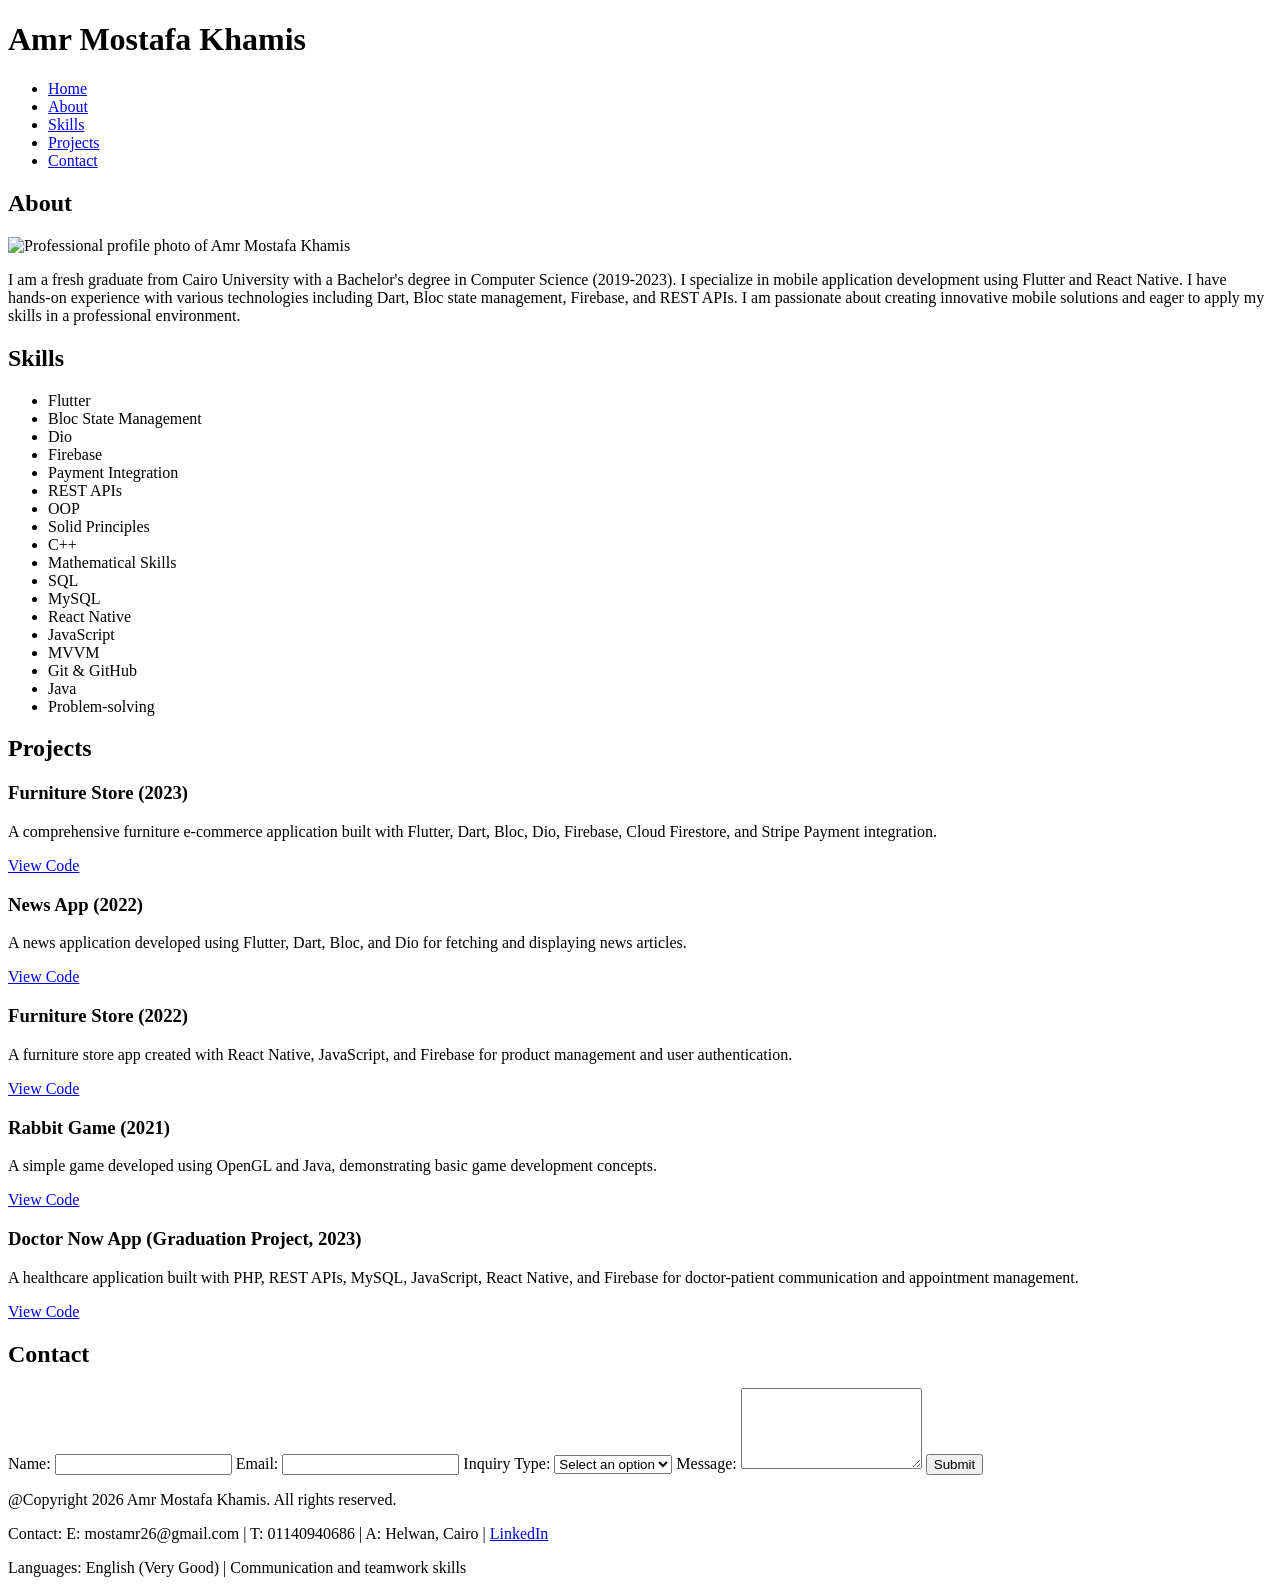
==== task1.html @ 51419b37 "first commit" ====
<!DOCTYPE html>
<html lang="en">
<head>
    <meta charset="UTF-8">
    <meta name="viewport" content="width=device-width, initial-scale=1.0">
    <title>Professional Developer Portfolio</title>
</head>
<body>
    <header>
        <h1>Amr Mostafa Khamis</h1>
    </header>

    <nav>
        <ul>
            <li><a href="#home">Home</a></li>
            <li><a href="#about">About</a></li>
            <li><a href="#skills">Skills</a></li>
            <li><a href="#projects">Projects</a></li>
            <li><a href="#contact">Contact</a></li>
        </ul>
    </nav>

    <main>
        <section id="about">
            <h2>About</h2>
            <img src="https://avatars.githubusercontent.com/u/96008085?v=4" alt="Professional profile photo of Amr Mostafa Khamis">
            <p>I am a fresh graduate from Cairo University with a Bachelor's degree in Computer Science (2019-2023). I specialize in mobile application development using Flutter and React Native. I have hands-on experience with various technologies including Dart, Bloc state management, Firebase, and REST APIs. I am passionate about creating innovative mobile solutions and eager to apply my skills in a professional environment.</p>
        </section>

        <section id="skills">
            <h2>Skills</h2>
            <ul>
                <li>Flutter</li>
                <li>Bloc State Management</li>
                <li>Dio</li>
                <li>Firebase</li>
                <li>Payment Integration</li>
                <li>REST APIs</li>
                <li>OOP</li>
                <li>Solid Principles</li>
                <li>C++</li>
                <li>Mathematical Skills</li>
                <li>SQL</li>
                <li>MySQL</li>
                <li>React Native</li>
                <li>JavaScript</li>
                <li>MVVM</li>
                <li>Git & GitHub</li>
                <li>Java</li>
                <li>Problem-solving</li>
            </ul>
        </section>

        <section id="projects">
            <h2>Projects</h2>
            <article>
                <h3>Furniture Store (2023)</h3>
                <p>A comprehensive furniture e-commerce application built with Flutter, Dart, Bloc, Dio, Firebase, Cloud Firestore, and Stripe Payment integration.</p>
                <a href="https://github.com/amrsheeka/FurnitureStoreFlutter" target="_blank">View Code</a>
            </article>

            <article>
                <h3>News App (2022)</h3>
                <p>A news application developed using Flutter, Dart, Bloc, and Dio for fetching and displaying news articles.</p>
                <a href="https://github.com/amrsheeka/news_app" target="_blank">View Code</a>
            </article>

            <article>
                <h3>Furniture Store (2022)</h3>
                <p>A furniture store app created with React Native, JavaScript, and Firebase for product management and user authentication.</p>
                <a href="https://github.com/Sasatayea/store" target="_blank">View Code</a>
            </article>

            <article>
                <h3>Rabbit Game (2021)</h3>
                <p>A simple game developed using OpenGL and Java, demonstrating basic game development concepts.</p>
                <a href="https://github.com/amrsheeka/rabbitg" target="_blank">View Code</a>
            </article>

            <article>
                <h3>Doctor Now App (Graduation Project, 2023)</h3>
                <p>A healthcare application built with PHP, REST APIs, MySQL, JavaScript, React Native, and Firebase for doctor-patient communication and appointment management.</p>
                <a href="https://github.com/amrsheeka/Doctor_Now" target="_blank">View Code</a>
            </article>
        </section>

        <section id="contact">
            <h2>Contact</h2>
            <form>
                <label for="name">Name:</label>
                <input type="text" id="name" name="name" required>

                <label for="email">Email:</label>
                <input type="email" id="email" name="email" required>

                <label for="inquiry">Inquiry Type:</label>
                <select id="inquiry" name="inquiry" required>
                    <option value="">Select an option</option>
                    <option value="hire">Hire</option>
                    <option value="general">General</option>
                    <option value="feedback">Feedback</option>
                </select>

                <label for="message">Message:</label>
                <textarea id="message" name="message" rows="5" required></textarea>

                <button type="submit">Submit</button>
            </form>
        </section>
    </main>

    <footer>
        <p>@Copyright 2026 Amr Mostafa Khamis. All rights reserved.</p>
        <p>Contact: E: mostamr26@gmail.com | T: 01140940686 | A: Helwan, Cairo | <a href="https://www.linkedin.com/in/amr-mostafa-b4666b37b/" target="_blank">LinkedIn</a></p>
        <p>Languages: English (Very Good) | Communication and teamwork skills</p>
    </footer>
</body>
</html>
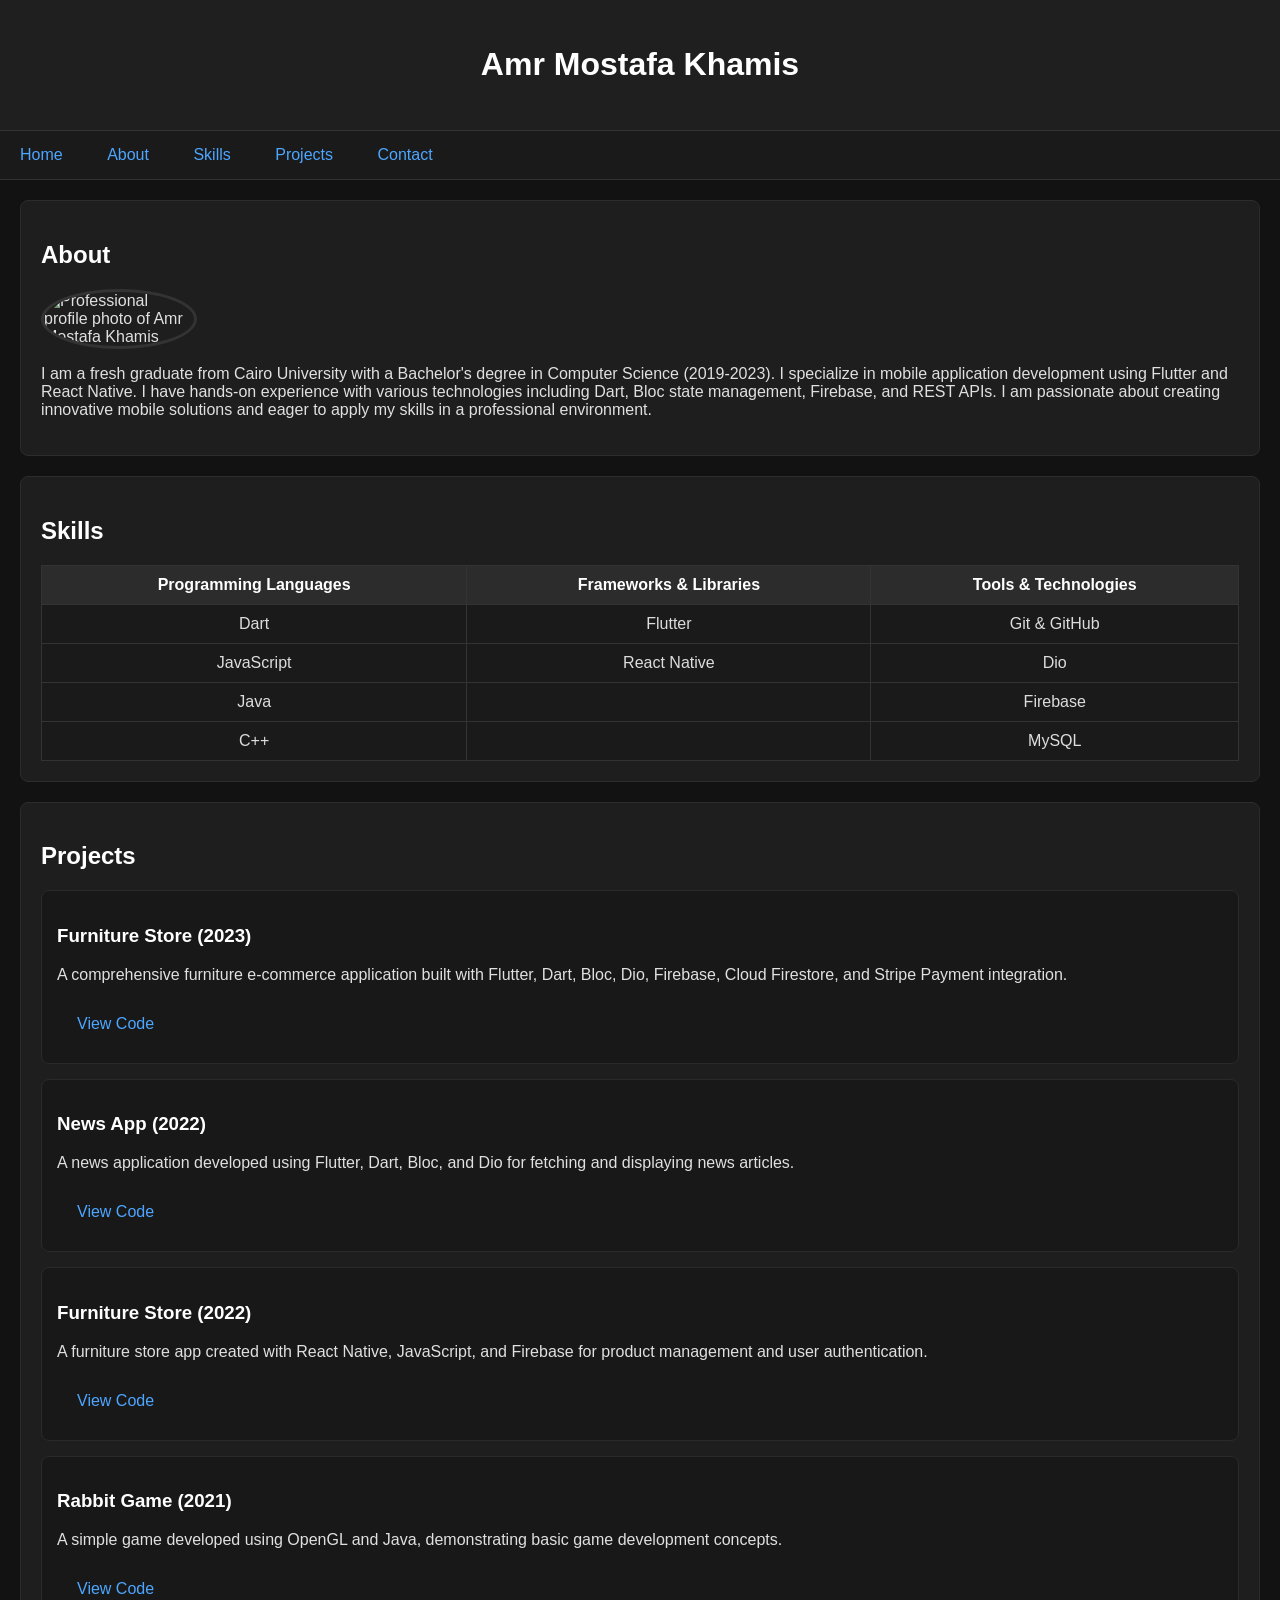
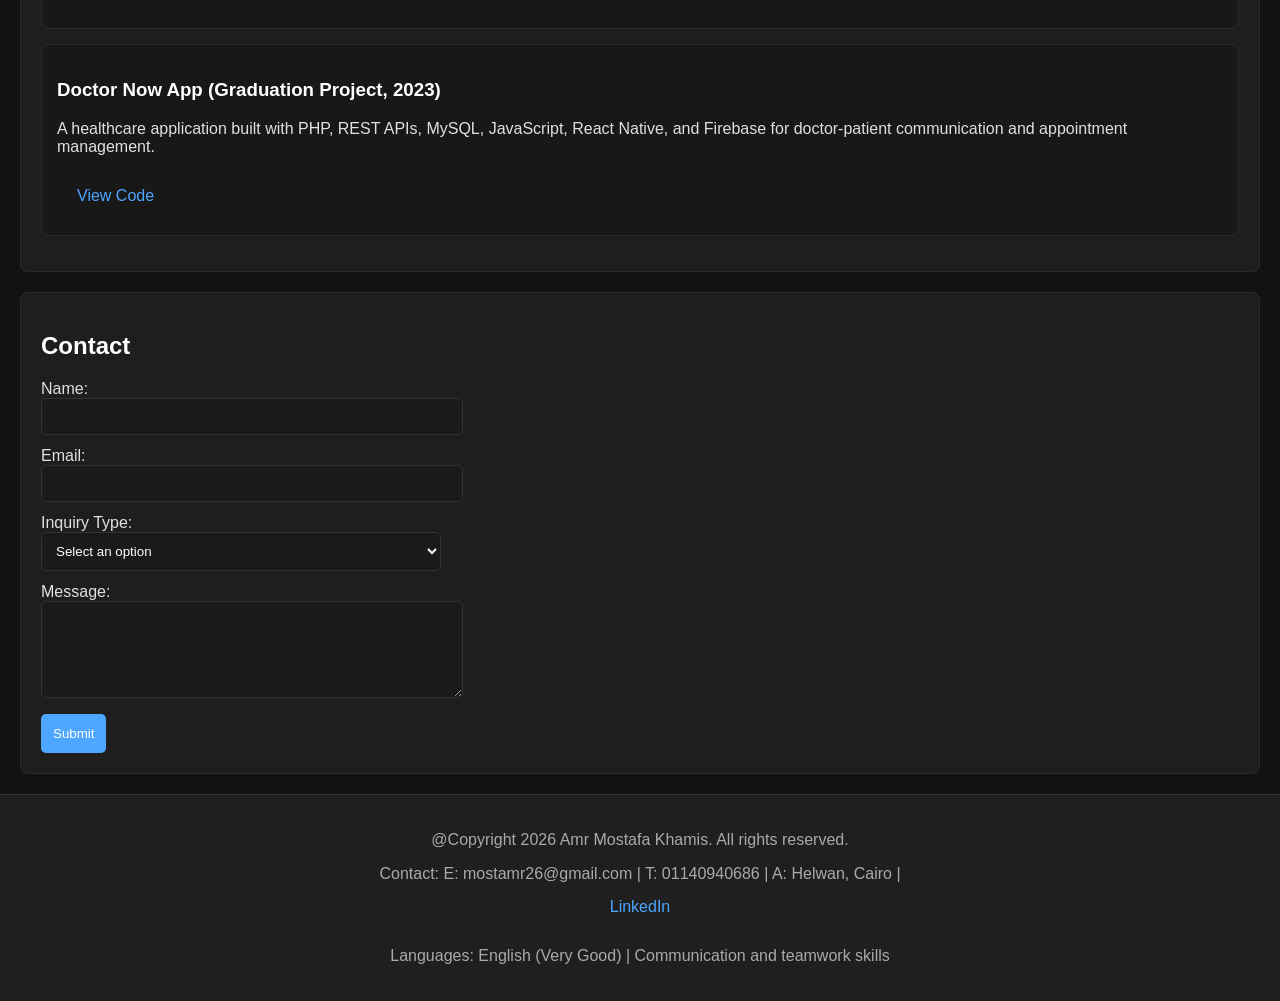
==== commit bc6767af: "adding css design" ====
--- a/task1.html
+++ b/task1.html
@@ -4,6 +4,7 @@
     <meta charset="UTF-8">
     <meta name="viewport" content="width=device-width, initial-scale=1.0">
     <title>Professional Developer Portfolio</title>
+    <link rel="stylesheet" href="style.css">
 </head>
 <body>
     <header>
@@ -29,26 +30,33 @@
 
         <section id="skills">
             <h2>Skills</h2>
-            <ul>
-                <li>Flutter</li>
-                <li>Bloc State Management</li>
-                <li>Dio</li>
-                <li>Firebase</li>
-                <li>Payment Integration</li>
-                <li>REST APIs</li>
-                <li>OOP</li>
-                <li>Solid Principles</li>
-                <li>C++</li>
-                <li>Mathematical Skills</li>
-                <li>SQL</li>
-                <li>MySQL</li>
-                <li>React Native</li>
-                <li>JavaScript</li>
-                <li>MVVM</li>
-                <li>Git & GitHub</li>
-                <li>Java</li>
-                <li>Problem-solving</li>
-            </ul>
+            <table>
+                <tr>
+                    <th>Programming Languages</th>
+                    <th>Frameworks & Libraries</th>
+                    <th>Tools & Technologies</th>
+                </tr>
+                <tr>
+                    <td>Dart</td>
+                    <td>Flutter</td>
+                    <td>Git & GitHub</td>
+                </tr>
+                <tr>
+                    <td>JavaScript</td>
+                    <td>React Native</td>
+                    <td>Dio</td>
+                </tr>
+                <tr>
+                    <td>Java</td>
+                    <td></td>
+                    <td>Firebase</td>
+                </tr>
+                <tr>
+                    <td>C++</td>
+                    <td></td>
+                    <td>MySQL</td>
+                </tr>
+            </table>
         </section>
 
         <section id="projects">
--- a/style.css
+++ b/style.css
@@ -0,0 +1,148 @@
+
+body {
+    margin: 0;
+    font-family: Arial, sans-serif;
+    background-color: #121212;
+    color: #e0e0e0;
+}
+
+header {
+    background-color: #1f1f1f;
+    color: #ffffff;
+    text-align: center;
+    padding: 25px;
+    border-bottom: 1px solid #333;
+}
+
+nav {
+    background-color: #1a1a1a;
+    border-bottom: 1px solid #333 ;
+}
+
+ul {
+    list-style: none;
+    margin: 0;
+    padding: 0;
+    text-align: center;
+    display: inline-block;
+}
+
+li {
+    display: inline-block;
+}
+
+a {
+    display: block;
+    padding: 15px 20px;
+    color: #ccc;
+    text-decoration: none;
+}
+
+a:hover {
+    background-color: #333;
+    color: #fff;
+}
+
+section {
+    background-color: #1e1e1e;
+    margin: 20px;
+    padding: 20px;
+    border-radius: 8px;
+    border: 1px solid #2c2c2c;
+}
+
+h1, h2, h3 {
+    color: #ffffff;
+}
+
+#about img {
+    width: 150px;
+    display: block;
+    margin-bottom: 15px;
+    border-radius: 50%;
+    border: 3px solid #333;
+}
+
+table {
+    width: 100%;
+    border-collapse: collapse;
+    color: #ddd;
+}
+
+table, th, td {
+    border: 1px solid #333;
+}
+
+th {
+    background-color: #2c2c2c;
+    color: #fff;
+}
+
+td {
+    background-color: #1a1a1a;
+}
+
+th, td {
+    padding: 10px;
+    text-align: center;
+}
+
+article {
+    background-color: #181818;
+    border: 1px solid #2a2a2a;
+    margin-bottom: 15px;
+    padding: 15px;
+    border-radius: 8px;
+}
+
+article:hover {
+    background-color: #202020;
+}
+
+a {
+    color: #4da6ff;
+}
+
+a:hover {
+    color: #80c1ff;
+}
+
+form {
+    max-width: 400px;
+}
+
+input, select, textarea {
+    width: 100%;
+    padding: 10px;
+    margin-bottom: 12px;
+    border: 1px solid #333;
+    border-radius: 5px;
+    background-color: #1a1a1a;
+    color: #fff;
+}
+
+input:focus, textarea:focus, select:focus {
+    outline: none;
+    border-color: #4da6ff;
+}
+
+button {
+    background-color: #4da6ff;
+    color: white;
+    border: none;
+    padding: 12px;
+    cursor: pointer;
+    border-radius: 5px;
+}
+
+button:hover {
+    background-color: #3399ff;
+}
+
+footer {
+    background-color: #1f1f1f;
+    color: #aaa;
+    text-align: center;
+    padding: 20px;
+    border-top: 1px solid #333;
+}
